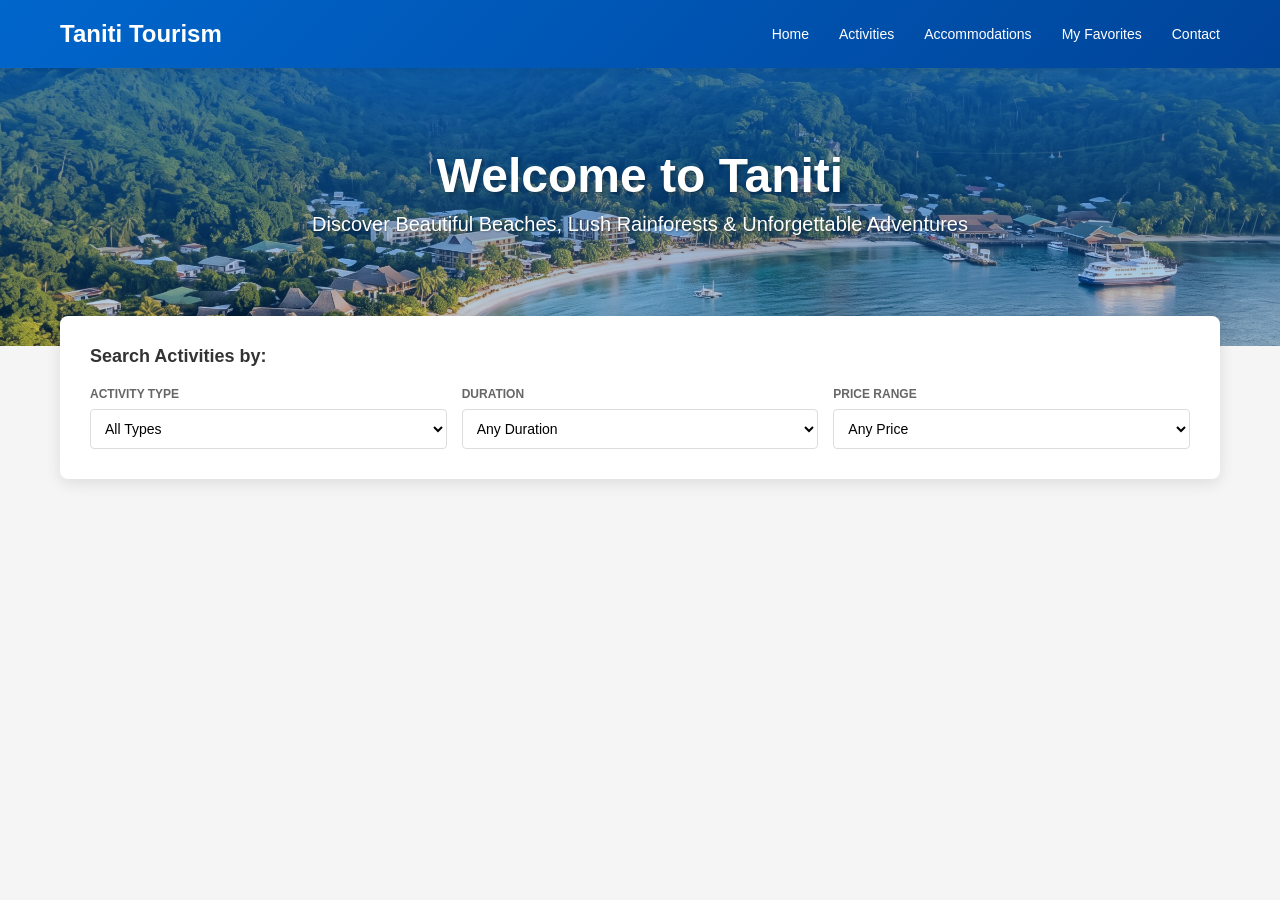
==== public/index.html @ a640a263 "file restructure" ====
<!DOCTYPE html>
<html lang="en">
<head>
    <meta charset="UTF-8">
    <meta name="viewport" content="width=device-width, initial-scale=1.0">
    <title>Taniti Tourism Website - Interactive Prototype</title>
    <link rel="stylesheet" href="styles.css">
</head>
<body>
    <header>
        <div class="header-container">
            <a href="#" class="logo">Taniti Tourism</a>
            <nav>
                <a href="#">Home</a>
                <a href="#">Activities</a>
                <a href="#">Accommodations</a>
                <a href="#">My Favorites</a>
                <a href="#">Contact</a>
            </nav>
        </div>
    </header>

    <section class="hero">
        <h1>Welcome to Taniti</h1>
        <p>Discover Beautiful Beaches, Lush Rainforests & Unforgettable Adventures</p>
    </section>

    <div class="search-section">
        <div class="search-box">
            <h2>Search Activities by:</h2>
            <div class="filters">
                <div class="filter-group">
                    <label>Activity Type</label>
                    <select onchange="#()">
                        <option value="">All Types</option>
                        <option value="beach">Beach & Water</option>
                        <option value="adventure">Adventure</option>
                        <option value="dining">Dining</option>
                        <option value="cultural">Cultural</option>
                    </select>
                </div>
                <div class="filter-group">
                    <label>Duration</label>
                    <select onchange="#">
                        <option value="">Any Duration</option>
                        <option value="short">Under 2 Hours</option>
                        <option value="medium">2-4 Hours</option>
                        <option value="long">Half Day +</option>
                    </select>
                </div>
                <div class="filter-group">
                    <label>Price Range</label>
                    <select onchange="#">
                        <option value="">Any Price</option>
                        <option value="budget">Under $50</option>
                        <option value="mid">$50-$100</option>
                        <option value="premium">$100+</option>
                    </select>
                </div>
            </div>
        </div>
    </div>

</body>
---- public/styles.css ----
* {
    margin: 0;
    padding: 0;
    box-sizing: border-box;
}
body {
    font-family: 'Segoe UI', Tahoma, Geneva, Verdana, sans-serif;
    background-color: #f5f5f5;
    color: #333;
}

/* HEADER/NAVIGATION */
header {
    background: linear-gradient(135deg, #0066cc 0%, #004499 100%);
    color: white;
    padding: 20px 0;
    position: sticky;
    top: 0;
    box-shadow: 0 2px 10px rgba(0,0,0,0.1);
    z-index: 100;
}

.header-container {
    max-width: 1200px;
    margin: 0 auto;
    padding: 0 20px;
    display: flex;
    justify-content: space-between;
    align-items: center;
}

.logo {
    font-size: 24px;
    font-weight: bold;
    text-decoration: none;
    color: white;
}

nav {
    display: flex;
    gap: 30px;
}

nav a {
    color: white;
    text-decoration: none;
    font-size: 14px;
    transition: opacity 0.3s;
}

nav a:hover {
    opacity: 0.8;
}

/* HERO SECTION */
.hero {
    background: linear-gradient(rgba(0, 102, 204, 0.7), rgba(0, 102, 204, 0.2)), 
                url('images/hero.jpg');
    background-size: cover;
    background-position: center;
    color: white;
    padding: 80px 20px;
    text-align: center;
}

.hero h1 {
    font-size: 48px;
    margin-bottom: 10px;
    text-shadow: 2px 2px 4px rgba(0,0,0,0.3);
}

.hero p {
    font-size: 20px;
    margin-bottom: 30px;
    text-shadow: 1px 1px 2px rgba(0,0,0,0.3);
}

/* SEARCH SECTION */
.search-section {
    max-width: 1200px;
    margin: -30px auto 50px;
    padding: 0 20px;
    position: relative;
    z-index: 10;
}

.search-box {
    background: white;
    padding: 30px;
    border-radius: 8px;
    box-shadow: 0 4px 15px rgba(0,0,0,0.1);
}

.search-box h2 {
    font-size: 18px;
    margin-bottom: 20px;
    color: #333;
}

.filters {
    display: grid;
    grid-template-columns: repeat(auto-fit, minmax(200px, 1fr));
    gap: 15px;
}

.filter-group {
    display: flex;
    flex-direction: column;
}

.filter-group label {
    font-size: 12px;
    font-weight: bold;
    margin-bottom: 8px;
    color: #666;
    text-transform: uppercase;
}

.filter-group select {
    padding: 10px;
    border: 1px solid #ddd;
    border-radius: 4px;
    font-size: 14px;
    background: white;
    cursor: pointer;
}
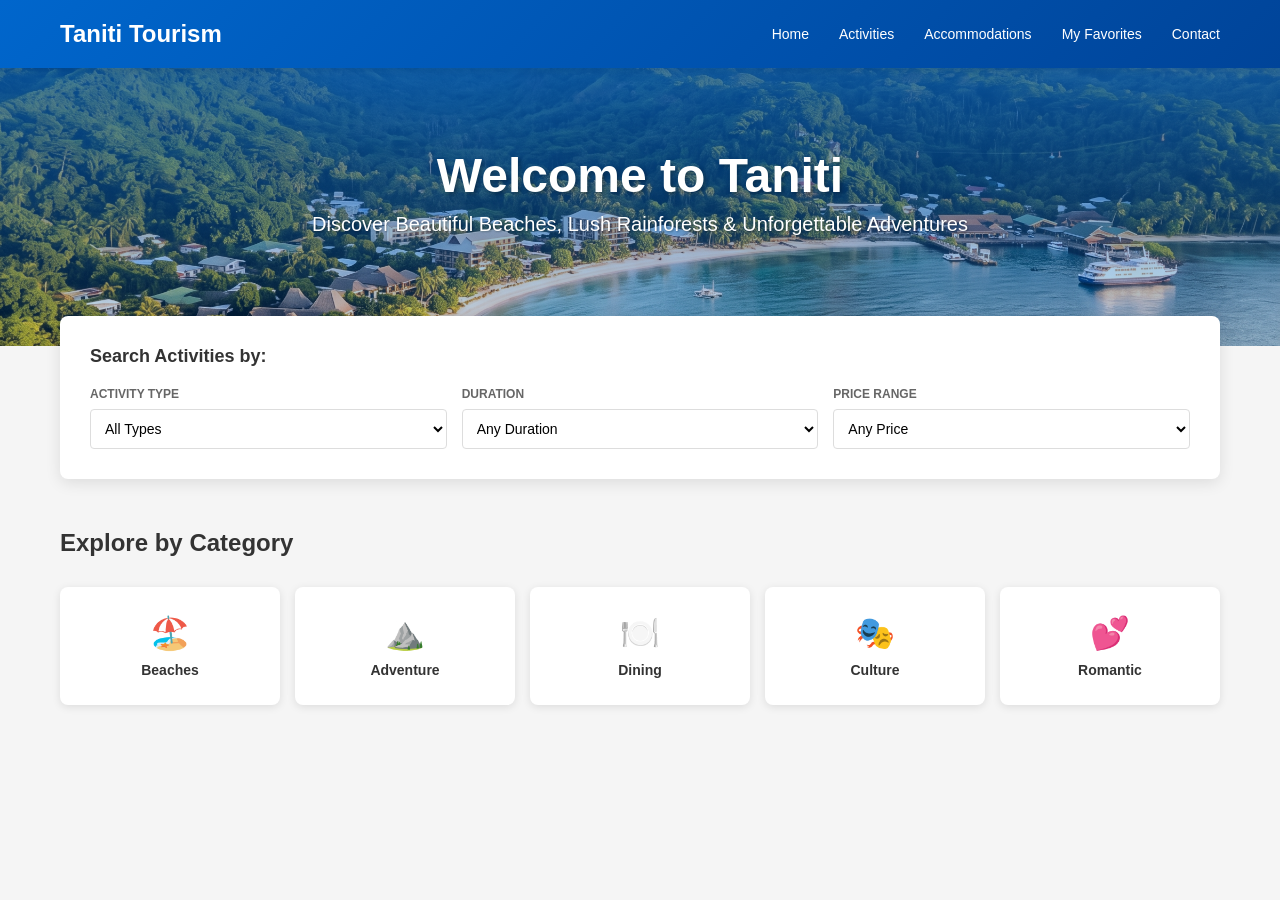
==== commit 2fca3536: "Move project to GitHub" ====
--- a/public/index.html
+++ b/public/index.html
@@ -61,4 +61,33 @@
         </div>
     </div>
 
+    <div class="container">
+        <!-- CATEGORIES -->
+        <h2 class="section-title">Explore by Category</h2>
+        <div class="categories">
+            <div class="category-card" onclick="#">
+                <div class="category-emoji">🏖️</div>
+                <p>Beaches</p>
+            </div>
+            <div class="category-card" onclick="#">
+                <div class="category-emoji">⛰️</div>
+                <p>Adventure</p>
+            </div>
+            <div class="category-card" onclick="#">
+                <div class="category-emoji">🍽️</div>
+                <p>Dining</p>
+            </div>
+            <div class="category-card" onclick="#">
+                <div class="category-emoji">🎭</div>
+                <p>Culture</p>
+            </div>
+            <div class="category-card" onclick="#">
+                <div class="category-emoji">💕</div>
+                <p>Romantic</p>
+            </div>
+        </div>
+    </div>
+
+    
+
 </body>
--- a/public/styles.css
+++ b/public/styles.css
@@ -123,4 +123,53 @@
     font-size: 14px;
     background: white;
     cursor: pointer;
+}
+
+/* CATEGORIES */
+.container {
+    max-width: 1200px;
+    margin: 0 auto;
+    padding: 0 20px;
+}
+
+.section-title {
+    font-size: 24px;
+    margin: 40px 0 30px;
+    color: #333;
+    font-weight: bold;
+}
+
+.categories {
+    display: grid;
+    grid-template-columns: repeat(auto-fit, minmax(140px, 1fr));
+    gap: 15px;
+    margin-bottom: 50px;
+}
+
+.category-card {
+    background: white;
+    padding: 25px;
+    border-radius: 8px;
+    text-align: center;
+    cursor: pointer;
+    transition: all 0.3s;
+    box-shadow: 0 2px 8px rgba(0,0,0,0.1);
+    border: 2px solid transparent;
+}
+
+.category-card:hover {
+    transform: translateY(-5px);
+    box-shadow: 0 5px 15px rgba(0,102,204,0.2);
+    border-color: #0066cc;
+}
+
+.category-emoji {
+    font-size: 32px;
+    margin-bottom: 10px;
+}
+
+.category-card p {
+    font-size: 14px;
+    font-weight: bold;
+    color: #333;
 }
